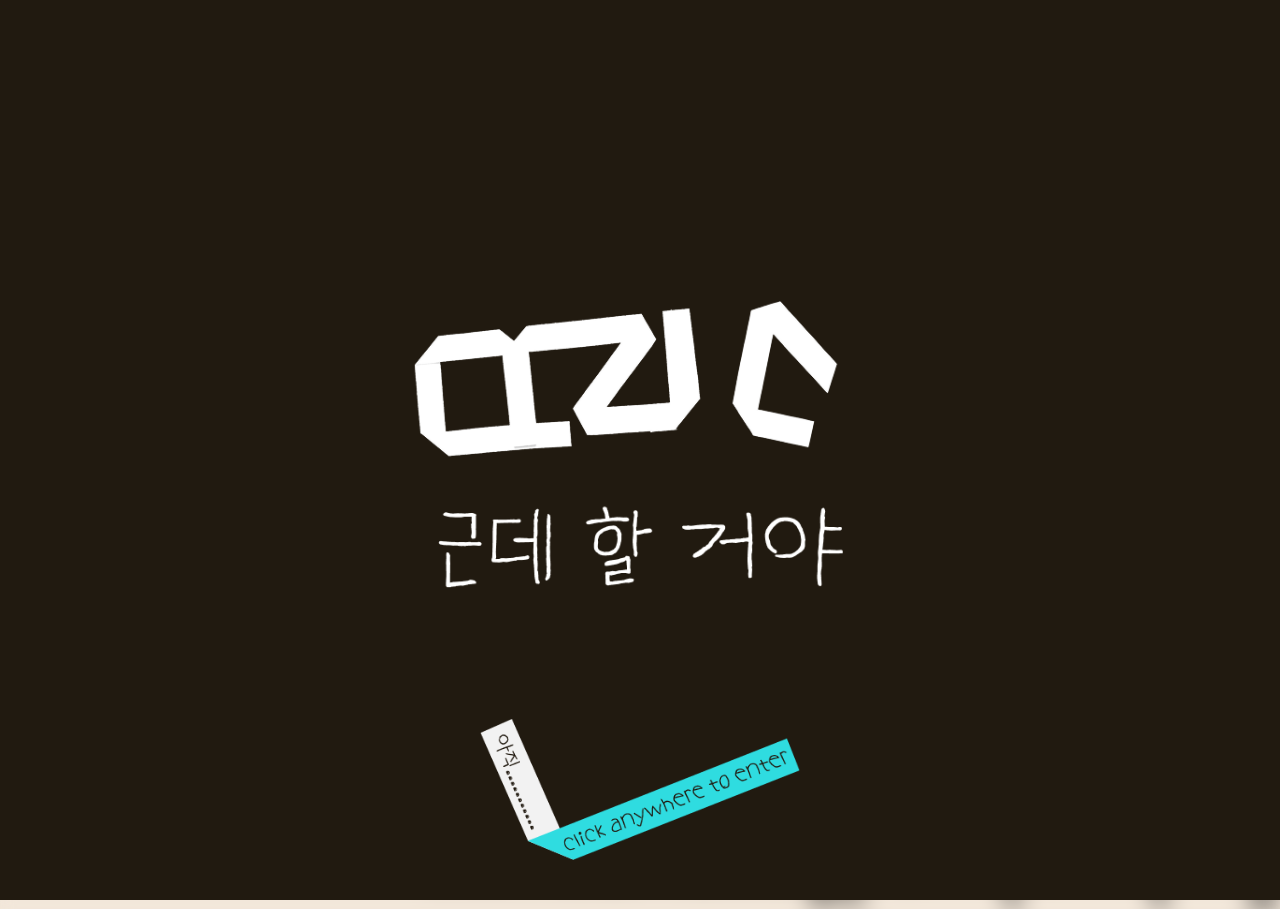
==== index.html @ d1f5c5cf "Initial azic site" ====
<!doctype html>
<html lang="ko">
  <head>
    <meta charset="UTF-8" />
    <meta name="viewport" content="width=device-width, initial-scale=1.0" />
    <title>azic | 아직 펼치지 못한 책을 위한 브랜드</title>
    <link rel="stylesheet" href="./src/styles/base.css" />
    <link rel="stylesheet" href="./src/styles/layout.css" />
    <link rel="stylesheet" href="./src/styles/components.css" />
  </head>
  <body class="is-gated">
    <div
      class="landing-gate"
      id="landingGate"
      role="button"
      tabindex="0"
      aria-label="Click anywhere to enter the azic website"
    >
      <div class="landing-copy">
        <div class="landing-logo-stage">
          <img
            id="landingLogo"
            class="landing-logo"
            src="./assets/images/landing-logos/Group 24.png"
            alt="azic 랜딩 로고"
          />
        </div>
      </div>

      <img
        class="landing-ribbon-image"
        src="./assets/images/landing-ribbon.png"
        alt="click anywhere to enter 띠지"
        aria-hidden="true"
      />
    </div>

    <div class="site-shell">
      <div class="grain" aria-hidden="true"></div>

      <main class="map-home" id="mapHome">
        <img id="cornerLogo" class="corner-logo" src="./assets/images/landing-logos/Group 24.png" alt="azic logo" />

        <section class="map-viewport" id="mapViewport" aria-label="azic world map">
          <div class="map-focus-layer" aria-hidden="true"></div>

          <div class="map-canvas" id="mapCanvas">
            <img
              id="mapBackground"
              class="map-bg-art"
              src="./assets/images/home-map/background.png"
              alt=""
              aria-hidden="true"
              data-desktop-src="./assets/images/home-map/background.png"
              data-mobile-src="./assets/images/home-map/mobile-background.png"
            />

            <img
              id="mapTitle"
              class="map-title-art"
              src="./assets/images/home-map/title.png"
              alt="아직, 읽고자 했던 마음들"
              data-desktop-src="./assets/images/home-map/title.png"
              data-mobile-src="./assets/images/home-map/title.png"
            />

            <button
              class="map-object map-primary node-about"
              data-name="about"
              data-title="About"
              data-copy="적독러를 다그치지 않고, 읽고자 했던 마음을 긍정하는 azic의 태도와 세계관을 보여줍니다."
              data-detail="책을 다 읽지 못해도 괜찮다는 감각에서 출발해 브랜드가 사람을 어떻게 대하는지 소개합니다."
            >
              <img
                class="map-object-image"
                src="./assets/images/home-map/about.png"
                alt="about 오브젝트"
                data-desktop-src="./assets/images/home-map/about.png"
                data-mobile-src="./assets/images/home-map/mobile-about.png"
              />
            </button>

            <button
              class="map-object map-primary node-upload"
              data-name="upload"
              data-title="Upload"
              data-copy="읽지 못한 책과 그 책을 샀던 마음을 남기는 참여 아카이브 구역입니다."
              data-detail="언젠가 읽고 싶었던 책의 표지, 문장, 변명을 업로드하며 미뤄둔 마음을 기록합니다."
            >
              <img
                class="map-object-image"
                src="./assets/images/home-map/upload.png"
                alt="upload 오브젝트"
                data-desktop-src="./assets/images/home-map/upload.png"
                data-mobile-src="./assets/images/home-map/mobile-upload.png"
              />
            </button>

            <button
              class="map-object map-primary node-round-robin"
              data-name="round-robin novel"
              data-title="Round-robin novel"
              data-copy="특정 글자 수만큼 금액이 쌓이고, 그 금액이 기부로 이어지는 릴레이 소설 프로젝트입니다."
              data-detail="개인의 쓰기와 사회적 순환을 연결해 적독 문화가 새로운 공동 창작으로 번지는 장면을 만듭니다."
            >
              <img
                class="map-object-image"
                src="./assets/images/home-map/round-robin-novel.png"
                alt="round-robin novel 오브젝트"
                data-desktop-src="./assets/images/home-map/round-robin-novel.png"
                data-mobile-src="./assets/images/home-map/mobile-round-robin-novel.png"
              />
            </button>

            <button
              class="map-object map-primary node-product"
              data-name="product"
              data-title="Product"
              data-copy="문진, 책갈피, 미니 협탁처럼 미뤄둔 독서를 일상 속 작은 성취로 바꾸는 물성의 구역입니다."
              data-detail="한 번에 완독하지 않아도 책 곁에 머무르게 하는 도구들을 통해 브랜드 감각을 실물로 만납니다."
            >
              <img
                class="map-object-image"
                src="./assets/images/home-map/product.png"
                alt="product 오브젝트"
                data-desktop-src="./assets/images/home-map/product.png"
                data-mobile-src="./assets/images/home-map/mobile-product.png"
              />
            </button>

            <button
              class="map-object map-note note-shelf"
              data-name="shelf memo"
              data-title="Shelf memo"
              data-copy="읽지 못한 책이 놓인 시간까지도 브랜드의 재료로 받아들이는 메모 구역입니다."
              data-detail="아직 펼치지 못한 마음을 부끄러움 대신 관찰의 언어로 바꾸는 작은 노트입니다."
            >
              <span>읽지 못한 마음의 메모</span>
            </button>

            <button
              class="map-object map-note note-bazaar"
              data-name="page bazaar"
              data-title="Page bazaar"
              data-copy="페이지 수로 거래하는 작은 바자회와 책 입양 시스템을 상상하는 코너입니다."
              data-detail="책을 물건이 아니라 관계로 옮겨 놓는 실험. 사유서, 계약서, 위탁서가 함께 놓입니다."
            >
              <span>page bazaar</span>
            </button>

            <button
              class="map-object map-note note-subway"
              data-name="subway scene"
              data-title="Subway scene"
              data-copy="지하철 풍경을 바꾸는 오프라인 개입처럼, 읽기의 분위기를 공공 장면으로 확장합니다."
              data-detail="읽는 사람만이 아니라 읽고 싶었던 사람도 자연스럽게 섞이는 문화적 풍경을 상상합니다."
            >
              <span>subway scene</span>
            </button>

            <button
              class="map-object map-note note-weather"
              data-name="reading weather"
              data-title="Reading weather"
              data-copy="오늘의 독서 압력 대신, 읽고 싶은 마음의 날씨를 체크하는 감각적 표지판입니다."
              data-detail="해야 한다는 명령을 덜어내고 지금의 기분으로 책과 연결되는 방식을 제안합니다."
            >
              <span>reading weather</span>
            </button>

            <button
              class="map-object map-note note-adoption"
              data-name="book adoption"
              data-title="Book adoption"
              data-copy="책을 입양하듯 주고받는 장면을 상상하는 보관 카드입니다."
              data-detail="누군가의 책장에 오래 머문 책이 다른 사람의 타이밍에서 다시 펼쳐질 수 있도록 이어줍니다."
            >
              <span>book adoption</span>
            </button>
          </div>

          <div class="map-tooltip" id="mapTooltip" aria-hidden="true">
            <strong id="mapTooltipTitle">About</strong>
            <p id="mapTooltipCopy">적독러를 다그치지 않고, 읽고자 했던 마음을 긍정하는 azic의 태도와 세계관을 보여줍니다.</p>
          </div>


        </section>

        <p class="map-welcome-fixed">azic world에 오신 것을 환영합니다. 화면을 천천히 훑어보세요.</p>

        <div class="editor-center-marker" id="editorCenterMarker" hidden aria-hidden="true">
          <span class="editor-center-marker__v"></span>
          <span class="editor-center-marker__h"></span>
          <span class="editor-center-marker__dot"></span>
        </div>

        <aside class="editor-panel" id="editorPanel" hidden aria-label="local editor panel">
          <div class="editor-panel__header">
            <strong>Editor</strong>
            <span>Shift + D</span>
          </div>
          <label class="editor-panel__field">
            <span>Target</span>
            <select id="editorTarget">
              <option value="mapTitle">Main title</option>
              <option value="mapBackground">Background</option>
              <option value="about">About</option>
              <option value="upload">Upload</option>
              <option value="roundRobin">Round-robin</option>
              <option value="product">Product</option>
              <option value="cornerLogo">Corner logo</option>
            </select>
          </label>
          <label class="editor-panel__field">
            <span>X</span>
            <input id="editorX" type="number" step="1" />
          </label>
          <label class="editor-panel__field">
            <span>Y</span>
            <input id="editorY" type="number" step="1" />
          </label>
          <label class="editor-panel__field">
            <span>Width</span>
            <input id="editorWidth" type="number" step="1" min="1" />
          </label>
          <label class="editor-panel__field">
            <span>Scale</span>
            <input id="editorScale" type="number" step="0.01" min="0.1" />
          </label>
          <label class="editor-panel__field">
            <span>Opacity</span>
            <input id="editorOpacity" type="number" step="0.05" min="0" max="1" />
          </label>
          <label class="editor-panel__field">
            <span>Rotation</span>
            <input id="editorRotation" type="number" step="0.5" />
          </label>
          <div class="editor-panel__actions">
            <button id="editorResetTarget" type="button">Reset target</button>
            <button id="editorResetAll" type="button">Reset all</button>
          </div>
          <button id="editorCopy" class="editor-panel__copy" type="button">Copy layout JSON</button>
          <p class="editor-panel__hint">로컬 편집 모드입니다. 방문자는 볼 수 없습니다.</p>
        </aside>

      </main>
    </div>

    <script src="./src/scripts/main.js"></script>
  </body>
</html>
---- src/styles/base.css ----
@font-face {
  font-family: "Pretendard";
  src: url("../../assets/fonts/Pretendard/PretendardVariable.ttf") format("truetype");
  font-weight: 45 920;
  font-style: normal;
}

@font-face {
  font-family: "YoonChildfundkoreaManSeh";
  src: url("../../assets/fonts/YoonChildfundkorea/YoonChildfundkoreaManSeh.otf") format("opentype");
  font-weight: 400;
  font-style: normal;
}

:root {
  color-scheme: light;
  --ink: #202020;
  --paper: #f2e7da;
  --paper-soft: #f7efe6;
  --muted: rgba(32, 32, 32, 0.66);
  --line: rgba(32, 32, 32, 0.16);
  --black: #050505;
  --landing-bg: #211a10;
  --shadow: 0 24px 60px rgba(33, 26, 16, 0.16);
}

* {
  box-sizing: border-box;
}

html,
body {
  height: 100%;
}

html {
  scroll-behavior: smooth;
}

body {
  margin: 0;
  background: var(--paper);
  color: var(--ink);
  cursor: url("../../assets/images/cursor-default.png") 6 6, auto;
  font-family:
    "Pretendard", "Apple SD Gothic Neo", "Noto Sans KR", Inter,
    ui-sans-serif, system-ui, -apple-system, BlinkMacSystemFont, "Segoe UI",
    sans-serif;
  line-height: 1.5;
  overflow: hidden;
}

body.is-gated {
  overflow: hidden;
}

body::selection {
  background: var(--black);
  color: var(--paper);
}

a,
button,
[role="button"] {
  cursor: url("../../assets/images/cursor-active.png") 8 6, pointer;
}

button,
input,
textarea {
  font: inherit;
}

img {
  display: block;
  max-width: 100%;
}

.site-shell {
  min-height: 100vh;
  position: relative;
  transition: filter 500ms ease, transform 500ms ease;
}

body.is-gated .site-shell {
  filter: blur(12px);
  transform: scale(1.02);
}

.grain {
  background-image:
    linear-gradient(rgba(32, 32, 32, 0.03) 1px, transparent 1px),
    linear-gradient(90deg, rgba(32, 32, 32, 0.025) 1px, transparent 1px);
  background-size: 46px 46px;
  inset: 0;
  opacity: 0.22;
  pointer-events: none;
  position: fixed;
  z-index: 2;
}
---- src/styles/layout.css ----
.map-home {
  --bg-shift-x: 0px;
  --bg-shift-y: 0px;
  --title-shift-x: 0px;
  --title-shift-y: 0px;
  --object-shift-x: 0px;
  --object-shift-y: 0px;
  --note-shift-x: 0px;
  --note-shift-y: 0px;
  background: var(--paper);
  min-height: 100vh;
  position: relative;
}

.corner-logo {
  filter: brightness(0) saturate(100%);
  left: 24px;
  opacity: 0.92;
  pointer-events: none;
  position: fixed;
  top: 20px;
  transform: scale(var(--editor-scale, 1));
  transform-origin: top left;
  width: 108px;
  z-index: 14;
}

.map-toolbar {
  display: none;
}

.map-viewport {
  cursor: grab;
  height: 100vh;
  overflow: auto;
  overscroll-behavior: none;
  position: relative;
  touch-action: pan-x pan-y;
  width: 100vw;
}

.map-viewport.is-dragging {
  cursor: grabbing;
  user-select: none;
}

.map-canvas {
  height: 3400px;
  position: relative;
  width: 4300px;
}

.map-bg-art {
  left: 50%;
  opacity: 1;
  position: absolute;
  top: 40px;
  transform: translate3d(calc(-50% + var(--bg-shift-x)), var(--bg-shift-y), 0) scale(var(--editor-scale, 1));
  transition: opacity 220ms ease, filter 220ms ease;
  width: 3978px;
  z-index: 1;
}

.map-title-art {
  left: 50%;
  pointer-events: none;
  position: absolute;
  top: 1260px;
  transform: translate3d(calc(-50% + var(--title-shift-x)), var(--title-shift-y), 0) scale(var(--editor-scale, 1));
  transition: opacity 220ms ease, filter 220ms ease;
  width: 880px;
  z-index: 4;
}

.map-focus-layer {
  background: rgba(17, 12, 7, 0);
  inset: 0;
  pointer-events: none;
  position: sticky;
  top: 0;
  transition: background 220ms ease;
  z-index: 8;
}

.map-home.has-focus .map-focus-layer {
  background: rgba(17, 12, 7, 0.06);
}

.map-home.has-primary-focus .map-bg-art,
.map-home.has-primary-focus .map-title-art,
.map-home.has-primary-focus .map-note,
.map-home.has-primary-focus .map-primary:not(.is-active) {
  filter: blur(10px);
  opacity: 0.5;
}

.map-home.has-primary-focus .map-primary.is-active {
  filter: none;
  opacity: 1;
}

.map-tooltip {
  background: rgba(247, 239, 230, 0.96);
  border: 1px solid rgba(32, 32, 32, 0.18);
  box-shadow: var(--shadow);
  max-width: 280px;
  opacity: 0;
  padding: 14px 16px 16px;
  pointer-events: none;
  position: absolute;
  transform: translate3d(0, 8px, 0);
  transition: opacity 180ms ease, transform 180ms ease;
  z-index: 12;
}

.map-tooltip.is-visible {
  opacity: 1;
  transform: translate3d(0, 0, 0);
}

.map-tooltip strong {
  display: block;
  font-size: 1rem;
  margin-bottom: 6px;
}

.map-tooltip p {
  color: var(--muted);
  font-size: 0.92rem;
  margin: 0;
}

.map-info-panel {
  display: none;
}

.map-welcome-fixed {
  bottom: 18px;
  color: rgba(33, 26, 16, 0.82);
  font-family: "Pretendard", sans-serif;
  font-size: 0.95rem;
  font-weight: 500;
  left: 50%;
  margin: 0;
  pointer-events: none;
  position: fixed;
  transform: translateX(-50%);
  z-index: 14;
}

@media (max-width: 900px) {
  .map-canvas {
    height: 2900px;
    width: 2200px;
  }

  .map-bg-art {
    left: 50%;
    top: 760px;
    width: 387px;
    transform: translate3d(calc(-50% + var(--bg-shift-x)), var(--bg-shift-y), 0) scale(var(--editor-scale, 1));
  }

  .map-title-art {
    left: 50%;
    top: 1240px;
    width: 180px;
    transform: translate3d(calc(-50% + var(--title-shift-x)), var(--title-shift-y), 0) scale(var(--editor-scale, 1));
  }

  .map-welcome-fixed {
    bottom: 16px;
    font-size: 0.78rem;
    max-width: calc(100vw - 28px);
    text-align: center;
    width: 100%;
  }
}


.editor-center-marker {
  inset: 0;
  pointer-events: none;
  position: fixed;
  z-index: 40;
}

.editor-center-marker__v,
.editor-center-marker__h {
  background: rgba(226, 32, 32, 0.85);
  position: absolute;
}

.editor-center-marker__v {
  height: 48px;
  left: 50%;
  top: calc(50% - 24px);
  transform: translateX(-50%);
  width: 2px;
}

.editor-center-marker__h {
  height: 2px;
  left: calc(50% - 24px);
  top: 50%;
  transform: translateY(-50%);
  width: 48px;
}

.editor-center-marker__dot {
  background: rgba(226, 32, 32, 0.95);
  border-radius: 999px;
  height: 8px;
  left: 50%;
  position: absolute;
  top: 50%;
  transform: translate(-50%, -50%);
  width: 8px;
}

.editor-panel {
  background: rgba(255, 249, 241, 0.96);
  border: 1px solid rgba(33, 26, 16, 0.14);
  border-radius: 14px;
  bottom: 24px;
  box-shadow: 0 18px 40px rgba(33, 26, 16, 0.18);
  color: #211a10;
  padding: 14px;
  position: fixed;
  right: 24px;
  width: 230px;
  z-index: 41;
}

.editor-panel[hidden],
.editor-center-marker[hidden] {
  display: none;
}

.editor-panel__header {
  align-items: center;
  display: flex;
  justify-content: space-between;
  margin-bottom: 10px;
}

.editor-panel__header strong {
  font-size: 0.95rem;
}

.editor-panel__header span,
.editor-panel__hint {
  color: rgba(33, 26, 16, 0.58);
  font-size: 0.72rem;
}

.editor-panel__field {
  display: grid;
  gap: 4px;
  margin-bottom: 8px;
}

.editor-panel__field span {
  font-size: 0.76rem;
  font-weight: 600;
}

.editor-panel__field input,
.editor-panel__field select,
.editor-panel__actions button,
.editor-panel__copy {
  appearance: none;
  background: rgba(255,255,255,0.88);
  border: 1px solid rgba(33, 26, 16, 0.14);
  border-radius: 8px;
  color: #211a10;
  font: inherit;
  padding: 8px 10px;
  width: 100%;
}

.editor-panel__actions {
  display: grid;
  gap: 8px;
  grid-template-columns: 1fr 1fr;
  margin: 10px 0 8px;
}

.editor-panel__actions button,
.editor-panel__copy {
  cursor: pointer;
}

.editor-panel__copy {
  margin-bottom: 8px;
}

@media (max-width: 900px) {
  .editor-panel {
    bottom: 72px;
    right: 12px;
    width: 180px;
  }
}
---- src/styles/components.css ----
.landing-gate {
  align-items: center;
  background: var(--landing-bg);
  cursor: url("../../assets/images/cursor-active.png") 8 6, pointer;
  display: grid;
  inset: 0;
  overflow: hidden;
  place-items: center;
  position: fixed;
  transition: opacity 620ms ease, visibility 620ms ease, transform 620ms ease;
  z-index: 1000;
}

body.site-entered .landing-gate {
  opacity: 0;
  pointer-events: none;
  transform: scale(1.02);
  visibility: hidden;
}

.landing-copy {
  align-items: center;
  display: grid;
  justify-items: center;
  margin-top: -3vh;
}

.landing-logo-stage {
  align-items: center;
  display: flex;
  justify-content: center;
  min-height: min(39vw, 340px);
  width: min(54vw, 700px);
}

.landing-logo {
  aspect-ratio: 16 / 7;
  object-fit: contain;
  width: 100%;
}

.landing-ribbon-image {
  bottom: clamp(34px, 4.5vh, 56px);
  left: 50%;
  position: absolute;
  transform: translateX(-50%);
  transition: transform 220ms ease;
  width: min(29vw, 320px);
}

.landing-ribbon-image:hover {
  transform: translateX(-50%) scale(1.06);
}

.map-object {
  appearance: none;
  background: transparent;
  border: 0;
  opacity: 1;
  padding: 0;
  position: absolute;
  transition: opacity 220ms ease, filter 220ms ease;
  z-index: 9;
}

.map-object:focus-visible {
  outline: 2px solid rgba(32, 32, 32, 0.7);
  outline-offset: 8px;
}

.map-primary {
  transform: translate3d(var(--object-shift-x), var(--object-shift-y), 0) scale(var(--editor-scale, 1)) rotate(var(--rotation, 0deg));
  transform-origin: center center;
}

.map-primary.is-active {
  transform: translate3d(var(--object-shift-x), var(--object-shift-y), 0) scale(calc(var(--editor-scale, 1) * 1.2)) rotate(var(--rotation, 0deg));
  z-index: 13;
}

.map-object-image {
  display: block;
  height: auto;
  width: 100%;
}

.node-about {
  --rotation: -8deg;
  left: 2480px;
  top: 1210px;
  width: 119px;
}

.node-upload {
  --rotation: 4deg;
  left: 1730px;
  top: 1740px;
  width: 71px;
}

.node-round-robin {
  --rotation: -7deg;
  left: 2370px;
  top: 1680px;
  width: 162px;
}

.node-product {
  --rotation: -6deg;
  left: 1480px;
  top: 1110px;
  width: 172px;
}

.map-note {
  background: transparent;
  border: 0;
  border-radius: 999px;
  box-shadow: none;
  height: 78px;
  opacity: 0.72;
  width: 78px;
  transform: translate3d(var(--note-shift-x), var(--note-shift-y), 0) scale(var(--editor-scale, 1)) rotate(var(--note-rotation, 0deg));
}

.map-note span {
  display: none;
}

.note-shelf {
  --note-rotation: -8deg;
  left: 1010px;
  top: 1120px;
}

.note-bazaar {
  --note-rotation: 0deg;
  left: 2140px;
  top: 710px;
}

.note-subway {
  --note-rotation: 0deg;
  left: 3060px;
  top: 520px;
}

.note-weather {
  --note-rotation: 0deg;
  left: 2960px;
  top: 1320px;
}

.note-adoption {
  --note-rotation: 7deg;
  left: 1170px;
  top: 1670px;
}

.map-note.is-active {
  opacity: 1;
  transform: translate3d(var(--note-shift-x), var(--note-shift-y), 0) scale(calc(var(--editor-scale, 1) * 1.18)) rotate(var(--note-rotation, 0deg));
  z-index: 13;
}

@media (max-width: 900px) {
  .landing-copy {
    margin-top: 0;
  }

  .landing-logo-stage {
    min-height: 180px;
    width: 78vw;
  }

  .landing-ribbon-image {
    bottom: 36px;
    width: min(62vw, 270px);
  }

  .node-about {
    left: 1135px;
    top: 1180px;
    width: 59px;
  }

  .node-upload {
    left: 895px;
    top: 1450px;
    width: 41px;
  }

  .node-round-robin {
    left: 1085px;
    top: 1455px;
    width: 110px;
  }

  .node-product {
    left: 790px;
    top: 1160px;
    width: 110px;
  }

  .note-shelf {
    left: 270px;
    top: 1130px;
  }

  .note-bazaar {
    left: 990px;
    top: 840px;
  }

  .note-subway {
    left: 1520px;
    top: 520px;
  }

  .note-weather {
    left: 1520px;
    top: 1240px;
  }

  .note-adoption {
    left: 360px;
    top: 1700px;
  }
}
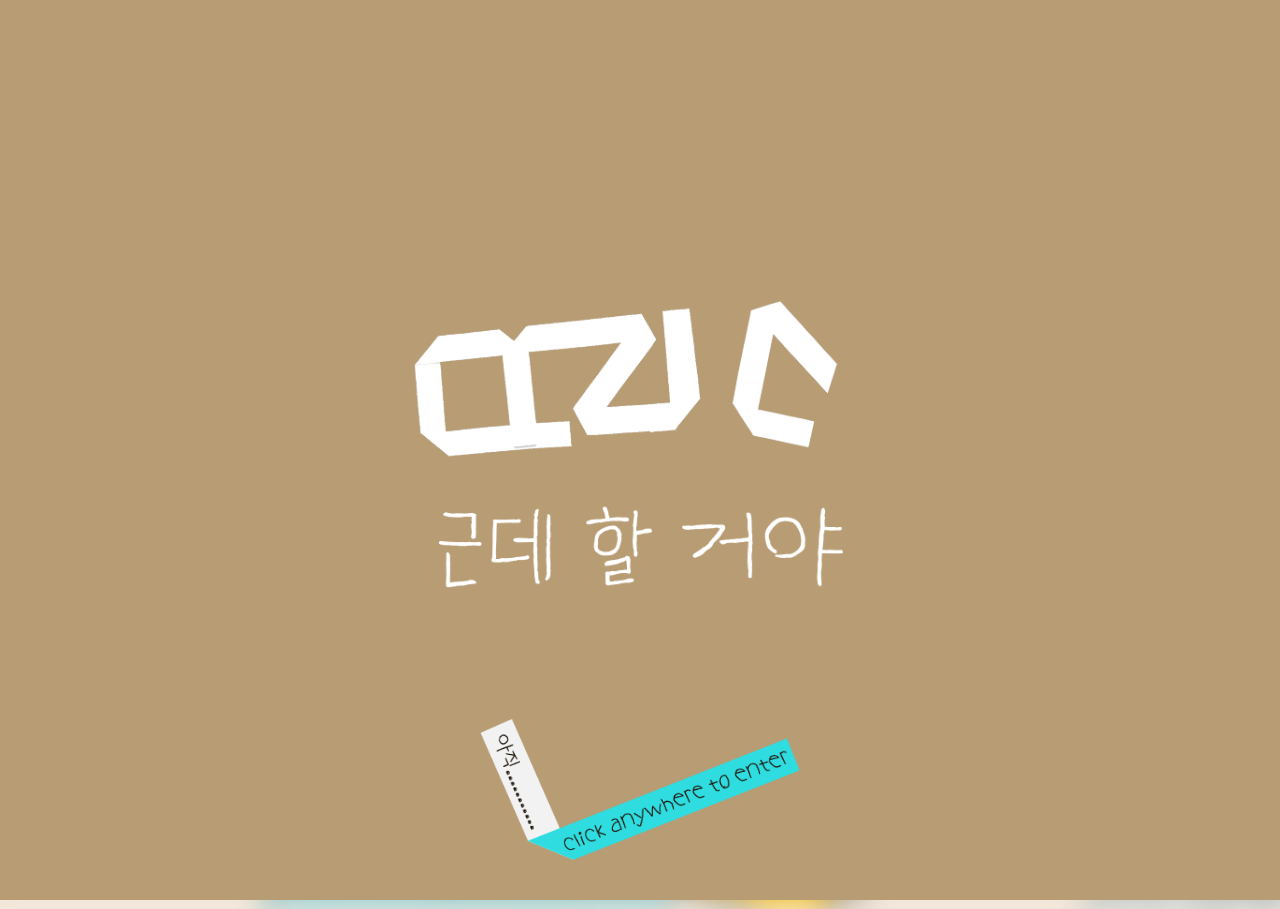
==== commit 0376a0da: "바뀜" ====
--- a/index.html
+++ b/index.html
@@ -67,9 +67,10 @@
             <button
               class="map-object map-primary node-about"
               data-name="about"
-              data-title="About"
-              data-copy="적독러를 다그치지 않고, 읽고자 했던 마음을 긍정하는 azic의 태도와 세계관을 보여줍니다."
+              data-title="Page 1 / About"
+              data-copy="azic의 브랜드 스토리와 태도를 읽는 페이지예요. 읽지 못한 책 대신, 읽고자 했던 마음을 어떻게 바라보는지 담았습니다."
               data-detail="책을 다 읽지 못해도 괜찮다는 감각에서 출발해 브랜드가 사람을 어떻게 대하는지 소개합니다."
+              data-href="./page1.html"
             >
               <img
                 class="map-object-image"
@@ -83,9 +84,10 @@
             <button
               class="map-object map-primary node-upload"
               data-name="upload"
-              data-title="Upload"
-              data-copy="읽지 못한 책과 그 책을 샀던 마음을 남기는 참여 아카이브 구역입니다."
+              data-title="Page 4 / Upload Community"
+              data-copy="쌓여 있는 책을 올리고, 서로의 책장에 말을 거는 커뮤니티예요. 사진과 코멘트가 오가는 참여형 페이지입니다."
               data-detail="언젠가 읽고 싶었던 책의 표지, 문장, 변명을 업로드하며 미뤄둔 마음을 기록합니다."
+              data-href="./page4.html"
             >
               <img
                 class="map-object-image"
@@ -99,9 +101,10 @@
             <button
               class="map-object map-primary node-round-robin"
               data-name="round-robin novel"
-              data-title="Round-robin novel"
-              data-copy="특정 글자 수만큼 금액이 쌓이고, 그 금액이 기부로 이어지는 릴레이 소설 프로젝트입니다."
+              data-title="Page 3 / Round-robin Novel"
+              data-copy="방문자들이 이어 쓰는 릴레이 소설 페이지예요. 한 줄씩 잇다 보면 azic world 안의 공동 서사가 만들어집니다."
               data-detail="개인의 쓰기와 사회적 순환을 연결해 적독 문화가 새로운 공동 창작으로 번지는 장면을 만듭니다."
+              data-href="./page3.html"
             >
               <img
                 class="map-object-image"
@@ -115,9 +118,10 @@
             <button
               class="map-object map-primary node-product"
               data-name="product"
-              data-title="Product"
-              data-copy="문진, 책갈피, 미니 협탁처럼 미뤄둔 독서를 일상 속 작은 성취로 바꾸는 물성의 구역입니다."
+              data-title="Page 2 / Product"
+              data-copy="azic가 앞으로 판매할 굿즈와 제품을 모아둘 페이지예요. 책 곁에 머무르게 하는 오브젝트들을 위한 쇼룸입니다."
               data-detail="한 번에 완독하지 않아도 책 곁에 머무르게 하는 도구들을 통해 브랜드 감각을 실물로 만납니다."
+              data-href="./page2.html"
             >
               <img
                 class="map-object-image"
--- a/src/styles/base.css
+++ b/src/styles/base.css
@@ -20,7 +20,7 @@
   --muted: rgba(32, 32, 32, 0.66);
   --line: rgba(32, 32, 32, 0.16);
   --black: #050505;
-  --landing-bg: #211a10;
+  --landing-bg: #B79C74;
   --shadow: 0 24px 60px rgba(33, 26, 16, 0.16);
 }
 
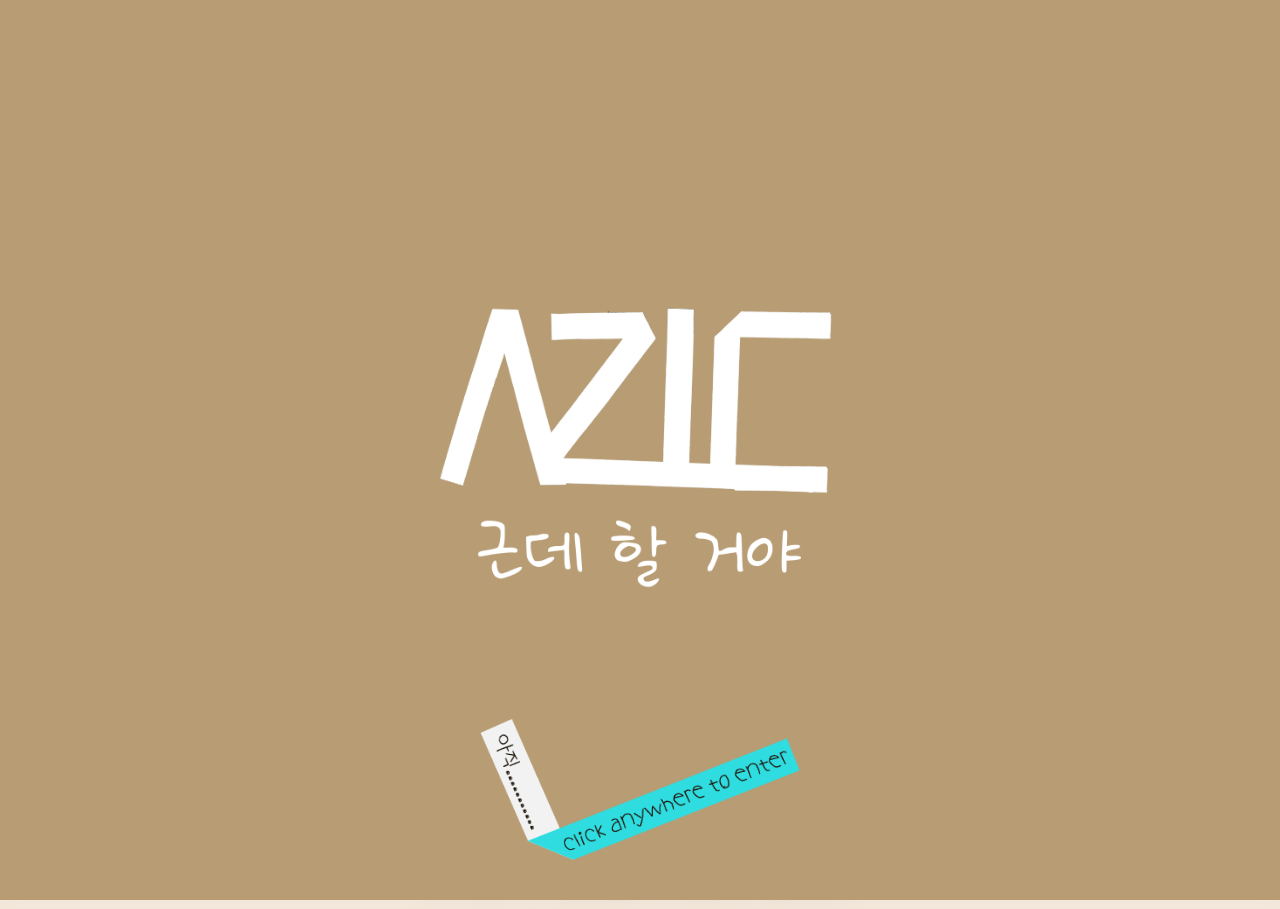
==== commit fcf431fe: "변ㅏ" ====
--- a/index.html
+++ b/index.html
@@ -45,15 +45,7 @@
           <div class="map-focus-layer" aria-hidden="true"></div>
 
           <div class="map-canvas" id="mapCanvas">
-            <img
-              id="mapBackground"
-              class="map-bg-art"
-              src="./assets/images/home-map/background.png"
-              alt=""
-              aria-hidden="true"
-              data-desktop-src="./assets/images/home-map/background.png"
-              data-mobile-src="./assets/images/home-map/mobile-background.png"
-            />
+            <div class="desk-chaos-layer" id="deskChaosLayer" aria-hidden="true"></div>
 
             <img
               id="mapTitle"
@@ -208,12 +200,10 @@
             <span>Target</span>
             <select id="editorTarget">
               <option value="mapTitle">Main title</option>
-              <option value="mapBackground">Background</option>
               <option value="about">About</option>
               <option value="upload">Upload</option>
               <option value="roundRobin">Round-robin</option>
               <option value="product">Product</option>
-              <option value="cornerLogo">Corner logo</option>
             </select>
           </label>
           <label class="editor-panel__field">
--- a/src/styles/layout.css
+++ b/src/styles/layout.css
@@ -30,35 +30,40 @@
 }
 
 .map-viewport {
-  cursor: grab;
-  height: 100vh;
-  overflow: auto;
+  height: 100dvh;
+  overflow: hidden;
   overscroll-behavior: none;
   position: relative;
-  touch-action: pan-x pan-y;
+  touch-action: none;
   width: 100vw;
-}
-
-.map-viewport.is-dragging {
-  cursor: grabbing;
-  user-select: none;
 }
 
 .map-canvas {
   height: 3400px;
-  position: relative;
+  left: 0;
+  position: absolute;
+  top: 0;
+  transform-origin: top left;
   width: 4300px;
-}
-
-.map-bg-art {
-  left: 50%;
-  opacity: 1;
-  position: absolute;
-  top: 40px;
-  transform: translate3d(calc(-50% + var(--bg-shift-x)), var(--bg-shift-y), 0) scale(var(--editor-scale, 1));
+  will-change: transform;
+}
+
+.desk-chaos-layer {
+  inset: 0;
+  pointer-events: none;
+  position: absolute;
+  z-index: 2;
+}
+
+.desk-chaos-item {
+  left: 0;
+  opacity: 0.96;
+  position: absolute;
+  top: 0;
+  transform: translate3d(0, 0, 0) rotate(0deg);
+  transform-origin: center center;
   transition: opacity 220ms ease, filter 220ms ease;
-  width: 3978px;
-  z-index: 1;
+  will-change: transform;
 }
 
 .map-title-art {
@@ -83,20 +88,7 @@
 }
 
 .map-home.has-focus .map-focus-layer {
-  background: rgba(17, 12, 7, 0.06);
-}
-
-.map-home.has-primary-focus .map-bg-art,
-.map-home.has-primary-focus .map-title-art,
-.map-home.has-primary-focus .map-note,
-.map-home.has-primary-focus .map-primary:not(.is-active) {
-  filter: blur(10px);
-  opacity: 0.5;
-}
-
-.map-home.has-primary-focus .map-primary.is-active {
-  filter: none;
-  opacity: 1;
+  background: transparent;
 }
 
 .map-tooltip {
@@ -152,13 +144,6 @@
   .map-canvas {
     height: 2900px;
     width: 2200px;
-  }
-
-  .map-bg-art {
-    left: 50%;
-    top: 760px;
-    width: 387px;
-    transform: translate3d(calc(-50% + var(--bg-shift-x)), var(--bg-shift-y), 0) scale(var(--editor-scale, 1));
   }
 
   .map-title-art {
